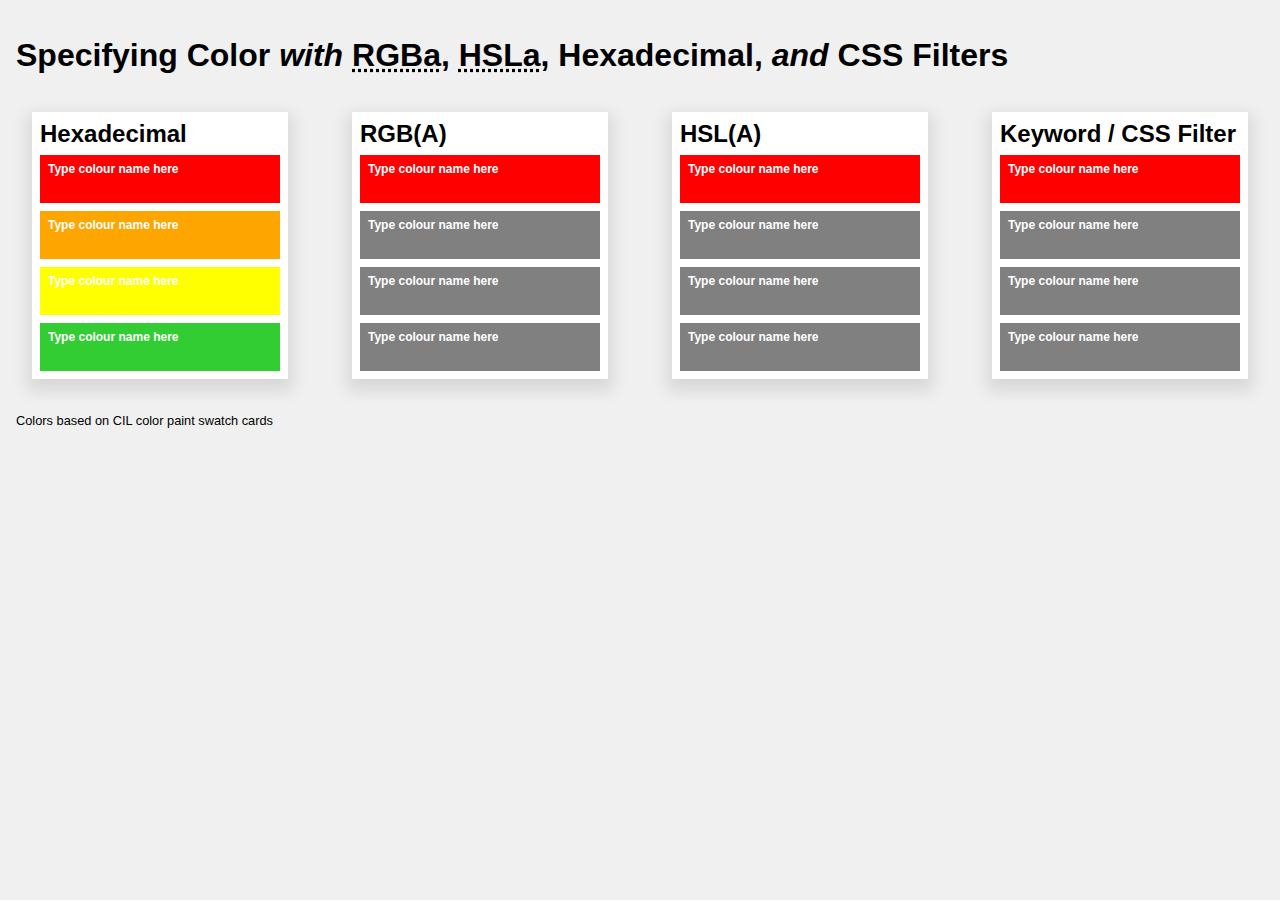
==== COMP-1054-main/lab-2/index.html @ 9c2df28b "Finished typo Lesson" ====
<!DOCTYPE HTML>
<html>
<head>
	<meta charset="UTF-8">
	<title>Specifying Color with RGBa, HSLa, Hexadecimal, and CSS Filters</title>
	<link href="css/normalize.css" rel="stylesheet">
	<link href="css/base.css" rel="stylesheet">
	<style>
/* STEP 1: Using the color picker utility at
https://developer.mozilla.org/en-US/docs/Web/CSS/CSS_Colors/Color_picker_tool,
set each color in hexadecimal format
to match as closely as you can with the colors
on the FIRST paint swatch card provided.
-------------------------------------------------- */
	#hex div:nth-of-type(1) {
		background-color: red;
	}
	#hex div:nth-of-type(2) {
		background-color: orange;
	}
	#hex div:nth-of-type(3) {
		background-color: yellow;
	}
	#hex div:nth-of-type(4) {
		background-color: limegreen;
	}
/* STEP 2: Set each color in rgba format
to match as closely as you can with the colors
on the SECOND paint swatch card provided.
-------------------------------------------------- */
	#rgba div:nth-of-type(1) {
		background-color: red;
	}
	/* ...and so on... */

/* STEP 3: Set each color in hsla format
to match as closely as you can with the colors
on the THIRD paint swatch card provided.
-------------------------------------------------- */
	#hsla div:nth-of-type(1) {
		background-color: red;
	}
	/* ...and so on... */

	/* STEP 4: Set each color using a CSS color keywords
(https://developer.mozilla.org/en-US/docs/Web/CSS/color_value)
that matches each color as closely as possible, then
apply one or more CSS filters to see if you can
produce an exact rendition of the swatch colors on the FOURTH card provided.
(https://developer.mozilla.org/en-US/docs/Web/CSS/filter).
-------------------------------------------------- */
	#keyword div:nth-of-type(1) {
		background-color: red;
	}
	/* ...and so on... */

	/* STEP 5: Describe one or more things that you can do to ensure that the colour rendering on your screen is exactly the same (or as close as possible) to the colours on your paint chip cards. If possible, attempt to do one or more of these things and describe what you did and what you found out. Maybe a screenshot, too if it might help. */
</style>
</head>

<body>
	<header>
		<h1>Specifying Color <em>with</em> <abbr title="Red, Green, Blue, Alpha">RGBa</abbr>, <abbr title="Hue, Saturation, Luminousity, Alpha">HSLa</abbr>, Hexadecimal, <em>and</em> CSS Filters</h1>
	</header>
	<main>
		<section id="hex">
			<h2>Hexadecimal</h2>
			<div>
				<h3>Type colour name here</h3>
			</div>
			<div>
				<h3>Type colour name here</h3>
			</div>
			<div>
				<h3>Type colour name here</h3>
			</div>
			<div>
				<h3>Type colour name here</h3>
			</div>
		</section>
		<section id="rgba">
			<h2>RGB(A)</h2>
			<div>
				<h3>Type colour name here</h3>
			</div>
			<div>
				<h3>Type colour name here</h3>
			</div>
			<div>
				<h3>Type colour name here</h3>
			</div>
			<div>
				<h3>Type colour name here</h3>
			</div>
		</section>
		<section id="hsla">
			<h2>HSL(A)</h2>
			<div>
				<h3>Type colour name here</h3>
			</div>
			<div>
				<h3>Type colour name here</h3>
			</div>
			<div>
				<h3>Type colour name here</h3>
			</div>
			<div>
				<h3>Type colour name here</h3>
			</div>
		</section>
		<section id="keyword">
			<h2>Keyword / CSS Filter</h2>
			<div>
				<h3>Type colour name here</h3>
			</div>
			<div>
				<h3>Type colour name here</h3>
			</div>
			<div>
				<h3>Type colour name here</h3>
			</div>
			<div>
				<h3>Type colour name here</h3>
			</div>
		</section>
	</main>
	<footer>
		<p><small>Colors based on CIL color paint swatch cards</small></p>
	</footer>
</body>
</html>
---- COMP-1054-main/lab-2/css/base.css ----
/* Base styles for Lab 2
-------------------------------------------------- */
html {
	box-sizing: border-box;
}
*, *:before, *:after {
	box-sizing: inherit;
}
body {
	font-family: sans-serif;
	background-color: rgb(240,240,240);
}
header {
	padding: 1em;
}
main {
	display: flex;
	flex-direction: row;
	justify-content: space-around;
	flex-wrap: wrap;
}
main section {
	width: 20%;
	padding: 0.5em;
	background-color: rgb(255,255,255);
	box-shadow: 0px 7px 15px 5px rgba(0,0,0,0.1); 
}
main section h2 {
	margin: 0;
}
main section h3 {
	margin: 0;
	font-size: 75%;
}
main section div {
	margin-top: 0.5em;
	padding: 0.5em;
	color: rgb(255,255,255);
	background-color: grey;
	height: 3em;
}
footer {
	padding: 1em;
}
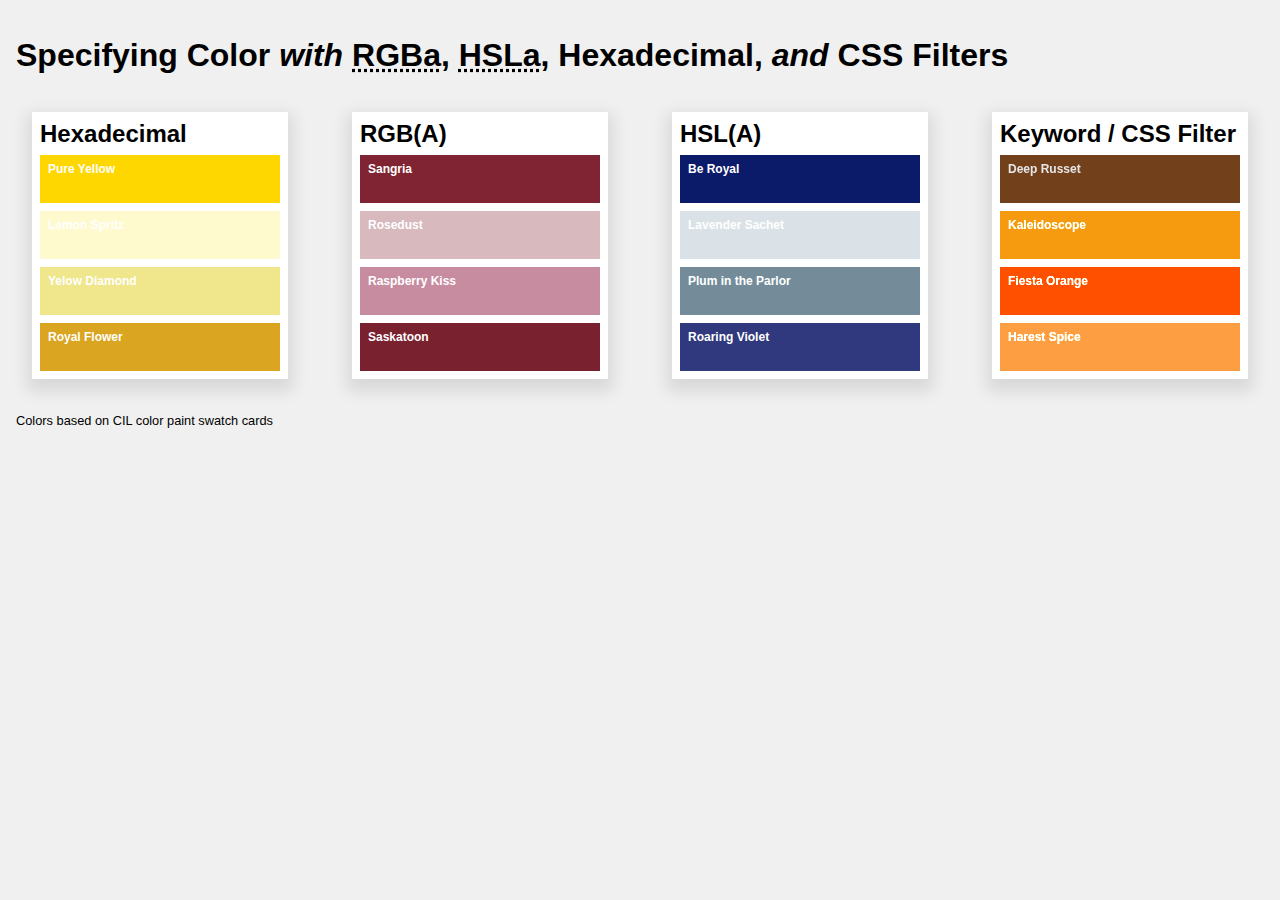
==== commit df55fd59: "finished lab 2" ====
--- a/COMP-1054-main/lab-2/index.html
+++ b/COMP-1054-main/lab-2/index.html
@@ -13,23 +13,33 @@
 on the FIRST paint swatch card provided.
 -------------------------------------------------- */
 	#hex div:nth-of-type(1) {
-		background-color: red;
+		background-color: #FFD700;
 	}
 	#hex div:nth-of-type(2) {
-		background-color: orange;
+		background-color: #FFFACD;
 	}
 	#hex div:nth-of-type(3) {
-		background-color: yellow;
+		background-color: #F0E68C;
 	}
 	#hex div:nth-of-type(4) {
-		background-color: limegreen;
+		background-color: #DAA520;
 	}
 /* STEP 2: Set each color in rgba format
 to match as closely as you can with the colors
 on the SECOND paint swatch card provided.
 -------------------------------------------------- */
 	#rgba div:nth-of-type(1) {
-		background-color: red;
+		background-color: rgba(128, 35, 50, 1);
+	}
+	#rgba div:nth-of-type(2) {
+		
+		background-color: rgba(215, 185, 190, 1);
+	}
+	#rgba div:nth-of-type(3) {
+		background-color: rgba(200, 140, 160, 1);
+	}
+		#rgba div:nth-of-type(4) { 
+		background-color: rgb(122, 33, 47);
 	}
 	/* ...and so on... */
 
@@ -37,8 +47,17 @@
 to match as closely as you can with the colors
 on the THIRD paint swatch card provided.
 -------------------------------------------------- */
-	#hsla div:nth-of-type(1) {
-		background-color: red;
+#hsla div:nth-of-type(1) {
+		background-color: hsl(231, 80%, 23%);
+	}
+	#hsla div:nth-of-type(2) {
+		background-color: hsl(203, 21%, 88%);	
+	}
+	#hsla div:nth-of-type(3) {
+		background-color: hsl(202, 16%, 53%);
+	}
+	#hsla div:nth-of-type(4) {
+		background-color: hsl(233, 45%, 34%);
 	}
 	/* ...and so on... */
 
@@ -50,8 +69,22 @@
 (https://developer.mozilla.org/en-US/docs/Web/CSS/filter).
 -------------------------------------------------- */
 	#keyword div:nth-of-type(1) {
-		background-color: red;
-	}
+		background-color: saddlebrown;
+		filter: brightness(0.9) saturate(0.8);
+}
+
+#keyword div:nth-of-type(2) {
+	background-color: darkorange;
+	filter: brightness(1.1) saturate(0.9);
+}
+#keyword div:nth-of-type(3){
+	background-color: orangered;
+	filter: brightness(1.2) saturate(1.1);
+}
+#keyword div:nth-of-type(4) {
+	background-color: peru;
+	filter: brightness(1.2) saturate(1.1);
+}
 	/* ...and so on... */
 
 	/* STEP 5: Describe one or more things that you can do to ensure that the colour rendering on your screen is exactly the same (or as close as possible) to the colours on your paint chip cards. If possible, attempt to do one or more of these things and describe what you did and what you found out. Maybe a screenshot, too if it might help. */
@@ -66,61 +99,61 @@
 		<section id="hex">
 			<h2>Hexadecimal</h2>
 			<div>
-				<h3>Type colour name here</h3>
+				<h3>Pure Yellow</h3>
 			</div>
 			<div>
-				<h3>Type colour name here</h3>
+				<h3>Lemon Spritz</h3>
 			</div>
 			<div>
-				<h3>Type colour name here</h3>
+				<h3>Yelow Diamond</h3>
 			</div>
 			<div>
-				<h3>Type colour name here</h3>
+				<h3>Royal Flower</h3>
 			</div>
 		</section>
 		<section id="rgba">
 			<h2>RGB(A)</h2>
 			<div>
-				<h3>Type colour name here</h3>
+				<h3>Sangria</h3>
 			</div>
 			<div>
-				<h3>Type colour name here</h3>
+				<h3>Rosedust</h3>
 			</div>
 			<div>
-				<h3>Type colour name here</h3>
+				<h3>Raspberry Kiss</h3>
 			</div>
 			<div>
-				<h3>Type colour name here</h3>
+				<h3>Saskatoon</h3>
 			</div>
 		</section>
 		<section id="hsla">
 			<h2>HSL(A)</h2>
 			<div>
-				<h3>Type colour name here</h3>
+				<h3>Be Royal</h3>
 			</div>
 			<div>
-				<h3>Type colour name here</h3>
+				<h3>Lavender Sachet</h3>
 			</div>
 			<div>
-				<h3>Type colour name here</h3>
+				<h3>Plum in the Parlor</h3>
 			</div>
 			<div>
-				<h3>Type colour name here</h3>
+				<h3>Roaring Violet</h3>
 			</div>
 		</section>
 		<section id="keyword">
 			<h2>Keyword / CSS Filter</h2>
 			<div>
-				<h3>Type colour name here</h3>
+				<h3>Deep Russet</h3>
 			</div>
 			<div>
-				<h3>Type colour name here</h3>
+				<h3>Kaleidoscope</h3>
 			</div>
 			<div>
-				<h3>Type colour name here</h3>
+				<h3>Fiesta Orange</h3>
 			</div>
 			<div>
-				<h3>Type colour name here</h3>
+				<h3>Harest Spice</h3>
 			</div>
 		</section>
 	</main>
